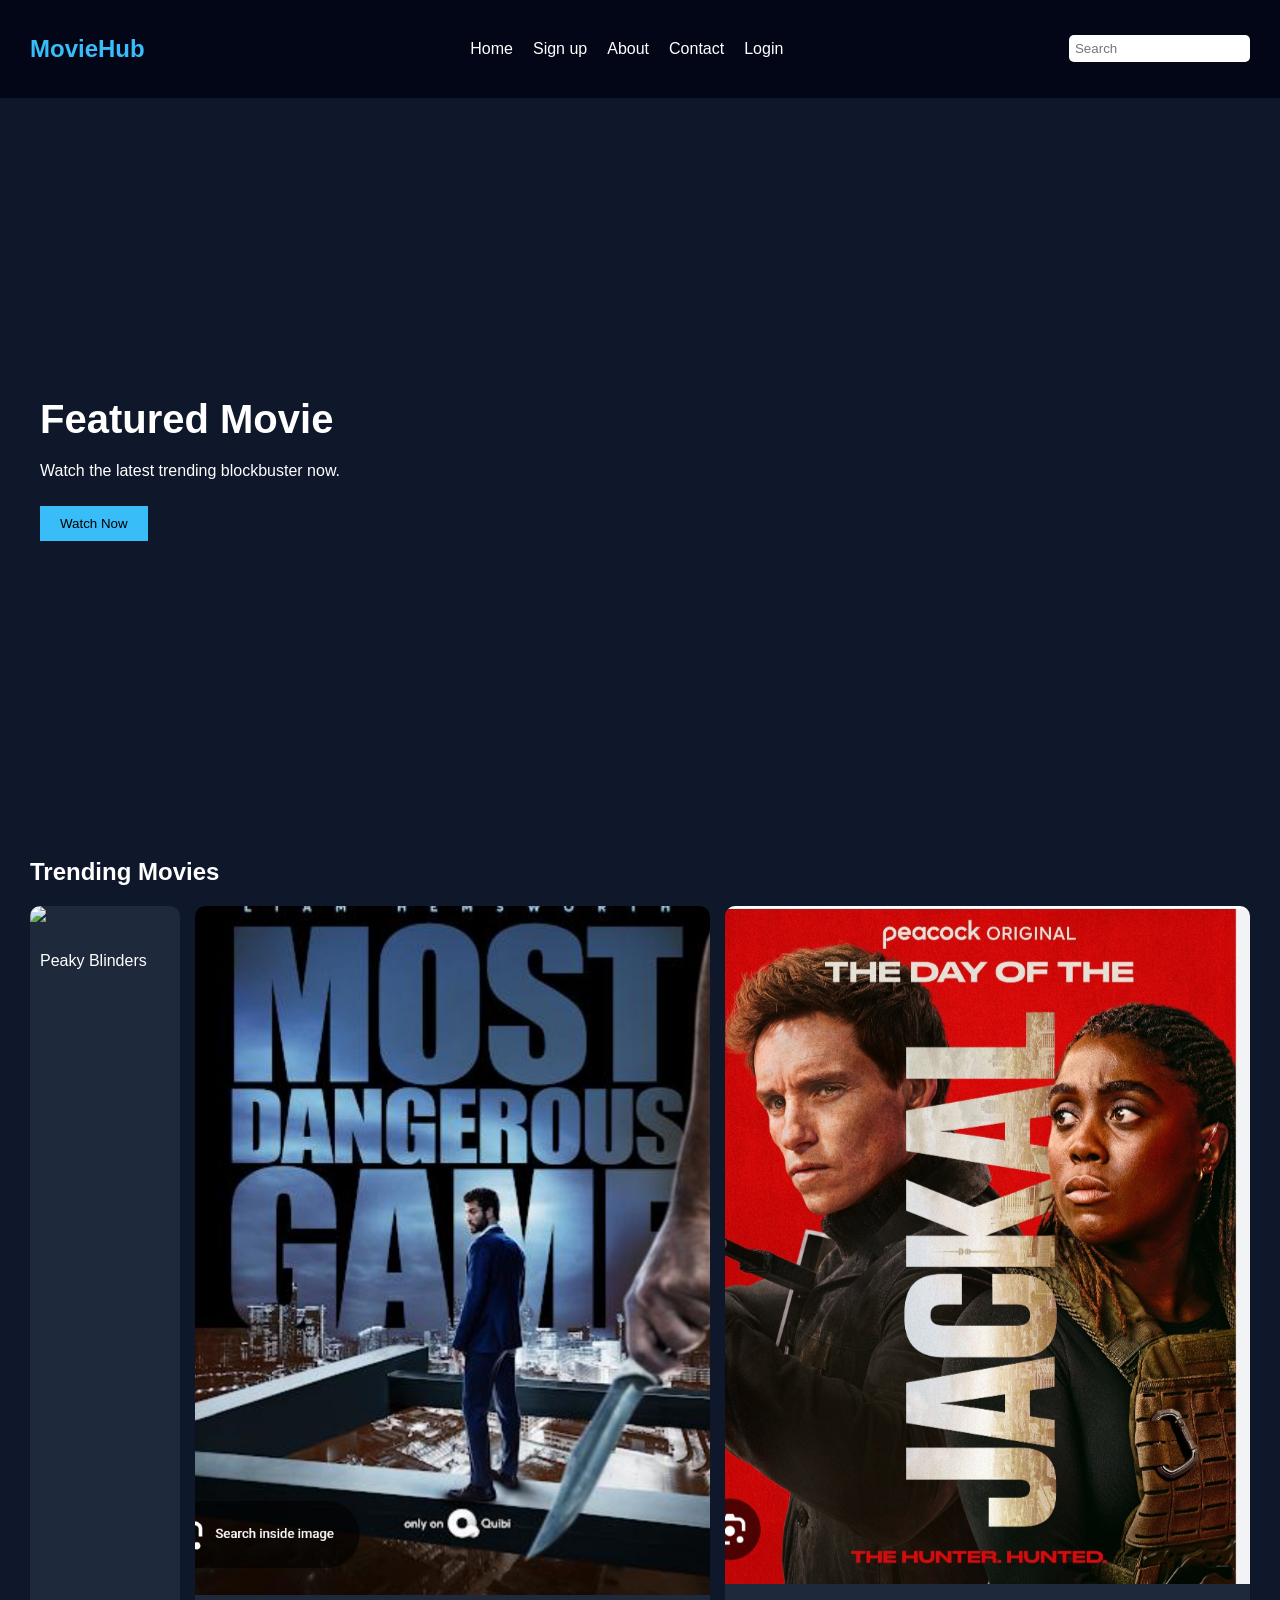
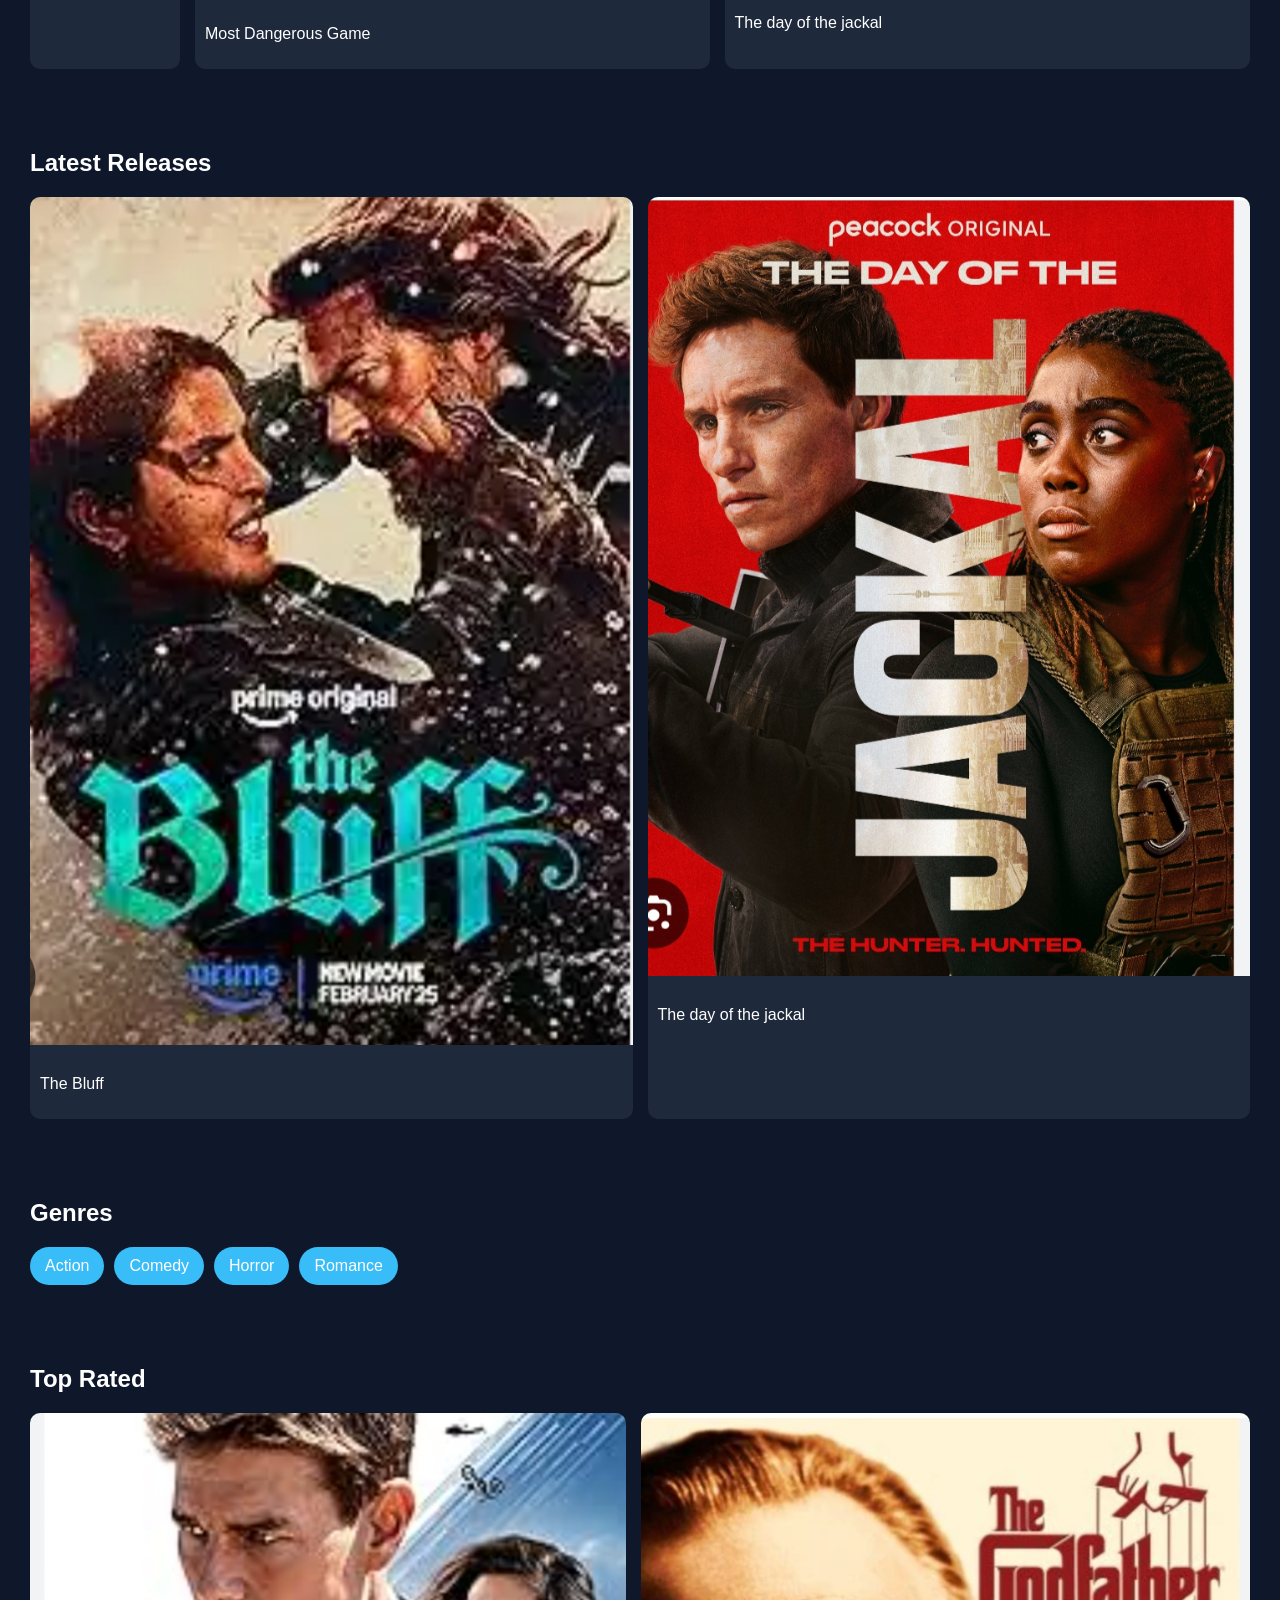
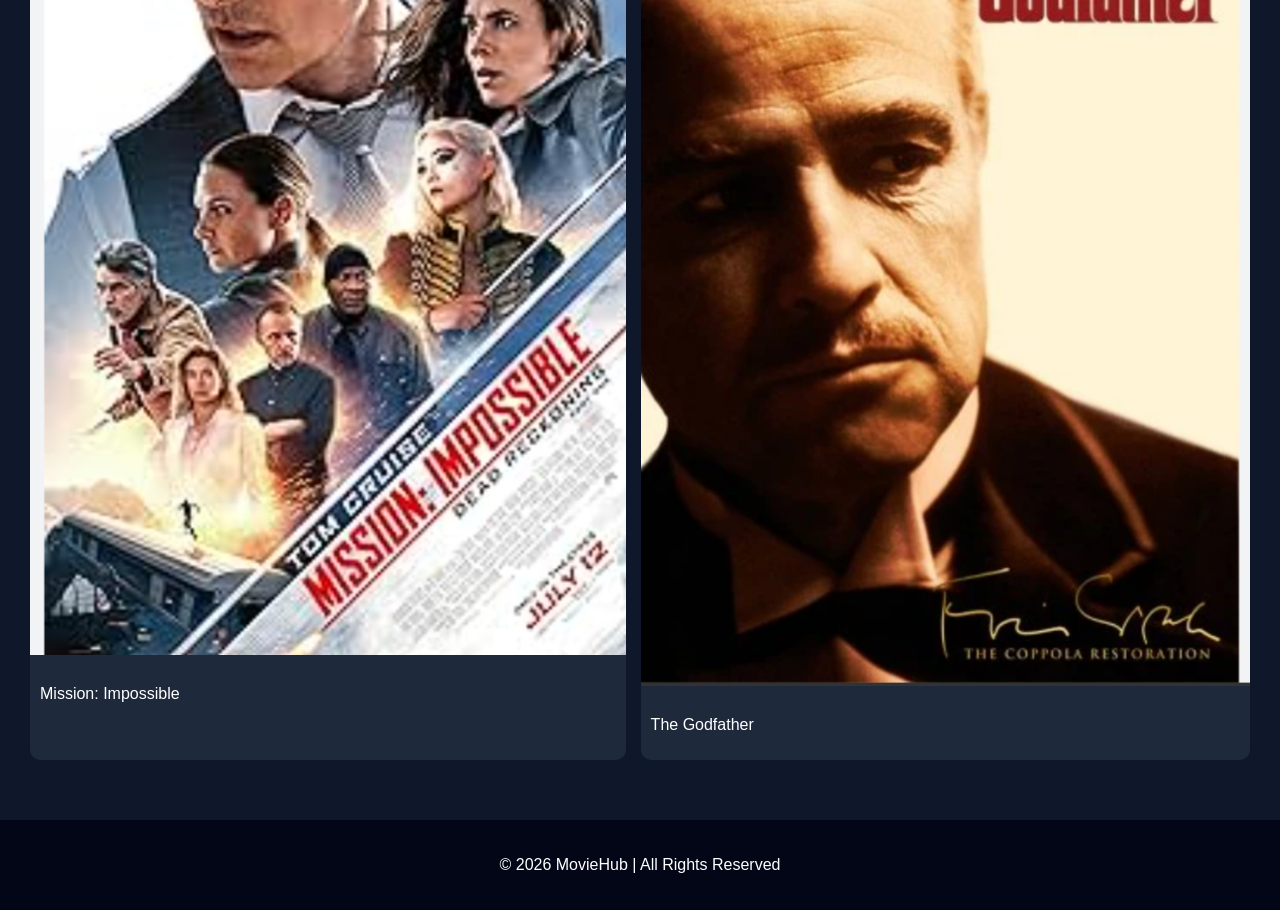
==== home.html @ 3ed5380a "Add files via upload" ====
<!DOCTYPE html>
<html lang="en">
<head>
<meta charset="UTF-8">
<meta name="viewport" content="width=device-width, initial-scale=1.0">
<title>Movie Hub</title>

<style>
body {
    margin: 0;
    font-family: Arial, sans-serif;
    background-color: #0f172a;
    color: white;
}

/* Navbar */
header {
    background: #020617;
}

nav {
    display: flex;
    justify-content: space-between;
    padding: 15px 30px;
    align-items: center;
}

nav h1 {
    color: #38bdf8;
}

nav ul {
    list-style: none;
    display: flex;
    gap: 20px;
}

nav a {
    color: white;
    text-decoration: none;
}

nav input {
    padding: 6px;
    border-radius: 5px;
    border: none;
}

/* Hero Section */
.hero {
    height: 70vh;
    background: url('https://images.unsplash.com/photo-1524985069026-dd778a71c7b4') center/cover no-repeat;
    display: flex;
    align-items: center;
    padding: 40px;
}

.hero-content {
    max-width: 500px;
}

.hero h2 {
    font-size: 40px;
}

.hero button {
    padding: 10px 20px;
    background: #38bdf8;
    border: none;
    cursor: pointer;
    margin-top: 10px;
}

/* Sections */
section {
    padding: 30px;
}

section h2 {
    margin-bottom: 20px;
}

/* Movie Cards */
.movies {
    display: flex;
    gap: 15px;
    overflow-x: auto;
}

article {
    min-width: 150px;
    background: #1e293b;
    border-radius: 10px;
    overflow: hidden;
    transition: transform 0.3s;
}

article:hover {
    transform: scale(1.05);
}

article img {
    width: 100%;
}

article p {
    padding: 10px;
}

/* Genres */
.genres {
    display: flex;
    gap: 10px;
}

.genre {
    padding: 10px 15px;
    background: #38bdf8;
    border-radius: 20px;
    cursor: pointer;
}

/* Footer */
footer {
    background: #020617;
    padding: 20px;
    text-align: center;
    margin-top: 30px;
}
</style>

</head>

<body>

<!-- HEADER -->
<header>
<nav>
    <h1>MovieHub</h1>

    <ul>
        <li><a href="home.html">Home</a></li>
        <li><a href="register.html">Sign up</a></li>
        <li><a href="about.html">About</a></li>
        <li><a href="contact.html">Contact</a></li>
        <li><a href="login.html">Login</a></li>
    </ul>

    <input type="text" placeholder="Search">
</nav>
</header>

<!-- MAIN CONTENT -->
<main>

<!-- HERO -->
<section class="hero">
    <div class="hero-content">
        <h2>Featured Movie</h2>
        <p>Watch the latest trending blockbuster now.</p>
        <a href="watch.html"><button>Watch Now</button></a>
    </div>
</section>

<!-- TRENDING -->
<section>
    <h2>Trending Movies</h2>

    <div class="movies">

        <article>
            <img src="Peaky Blinders.jpeg">
            <p>Peaky Blinders</p>
        </article>

        <article>
            <img src="MDG.jpeg">
            <p>Most Dangerous Game</p>
        </article>

        <article>
            <img src="Jackal.jpeg">
            <p>The day of the jackal</p>
        </article>

    </div>
</section>

<!-- LATEST -->
<section>
    <h2>Latest Releases</h2>

    <div class="movies">

        <article>
            <img src="Bluff.jpeg">
            <p>The Bluff</p>
        </article>

        <article>
            <img src="Jackal.jpeg">
            <p>The day of the jackal</p>
        </article>

    </div>
</section>

<!-- GENRES -->
<section>
    <h2>Genres</h2>

    <div class="genres">
        <div class="genre">Action</div>
        <div class="genre">Comedy</div>
        <div class="genre">Horror</div>
        <div class="genre">Romance</div>
    </div>
</section>

<!-- TOP RATED -->
<section>
    <h2>Top Rated</h2>

    <div class="movies">

        <article>
            <img src="Mission_Impossible.jpeg">
            <p>Mission: Impossible</p>
        </article>

        <article>
            <img src="GodFather.jpeg">
            <p> The Godfather</p>
        </article>

    </div>
</section>

</main>

<!-- FOOTER -->
<footer>
    <p>© 2026 MovieHub | All Rights Reserved</p>
</footer>

</body>
</html>
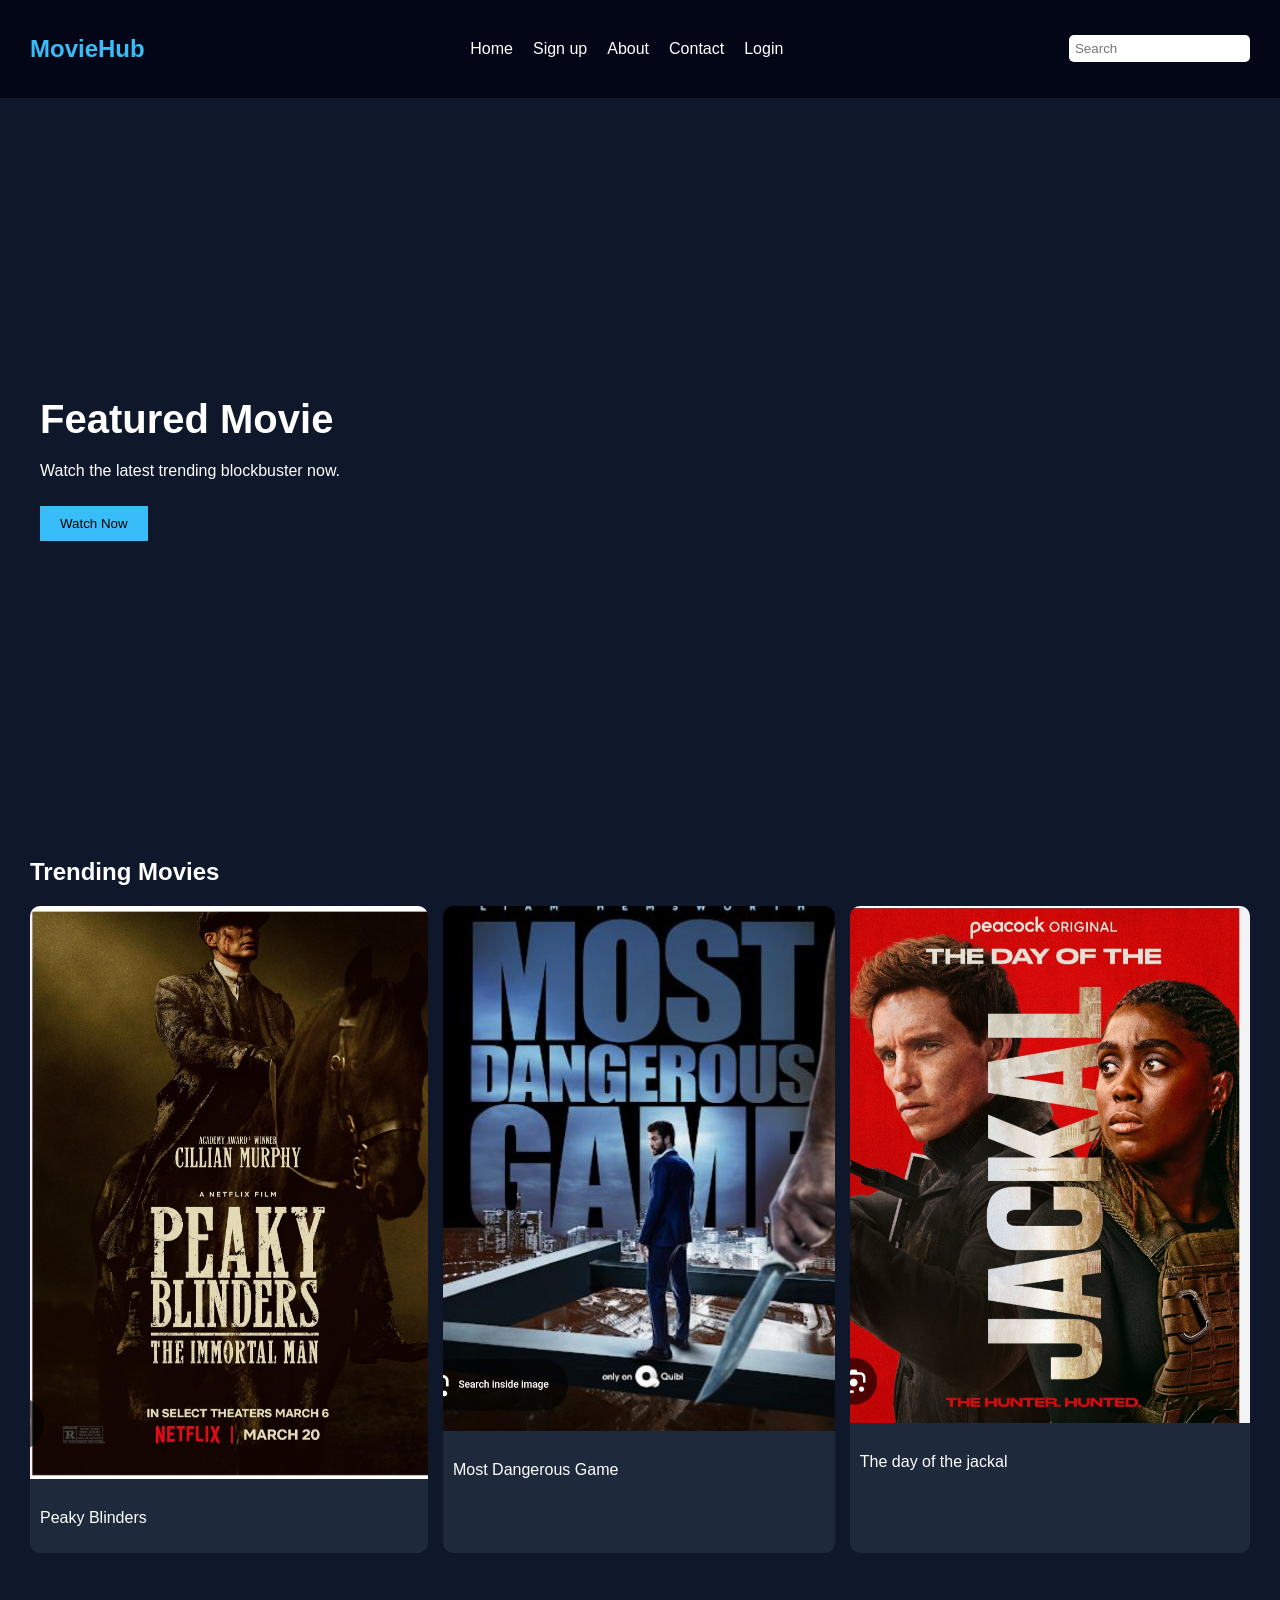
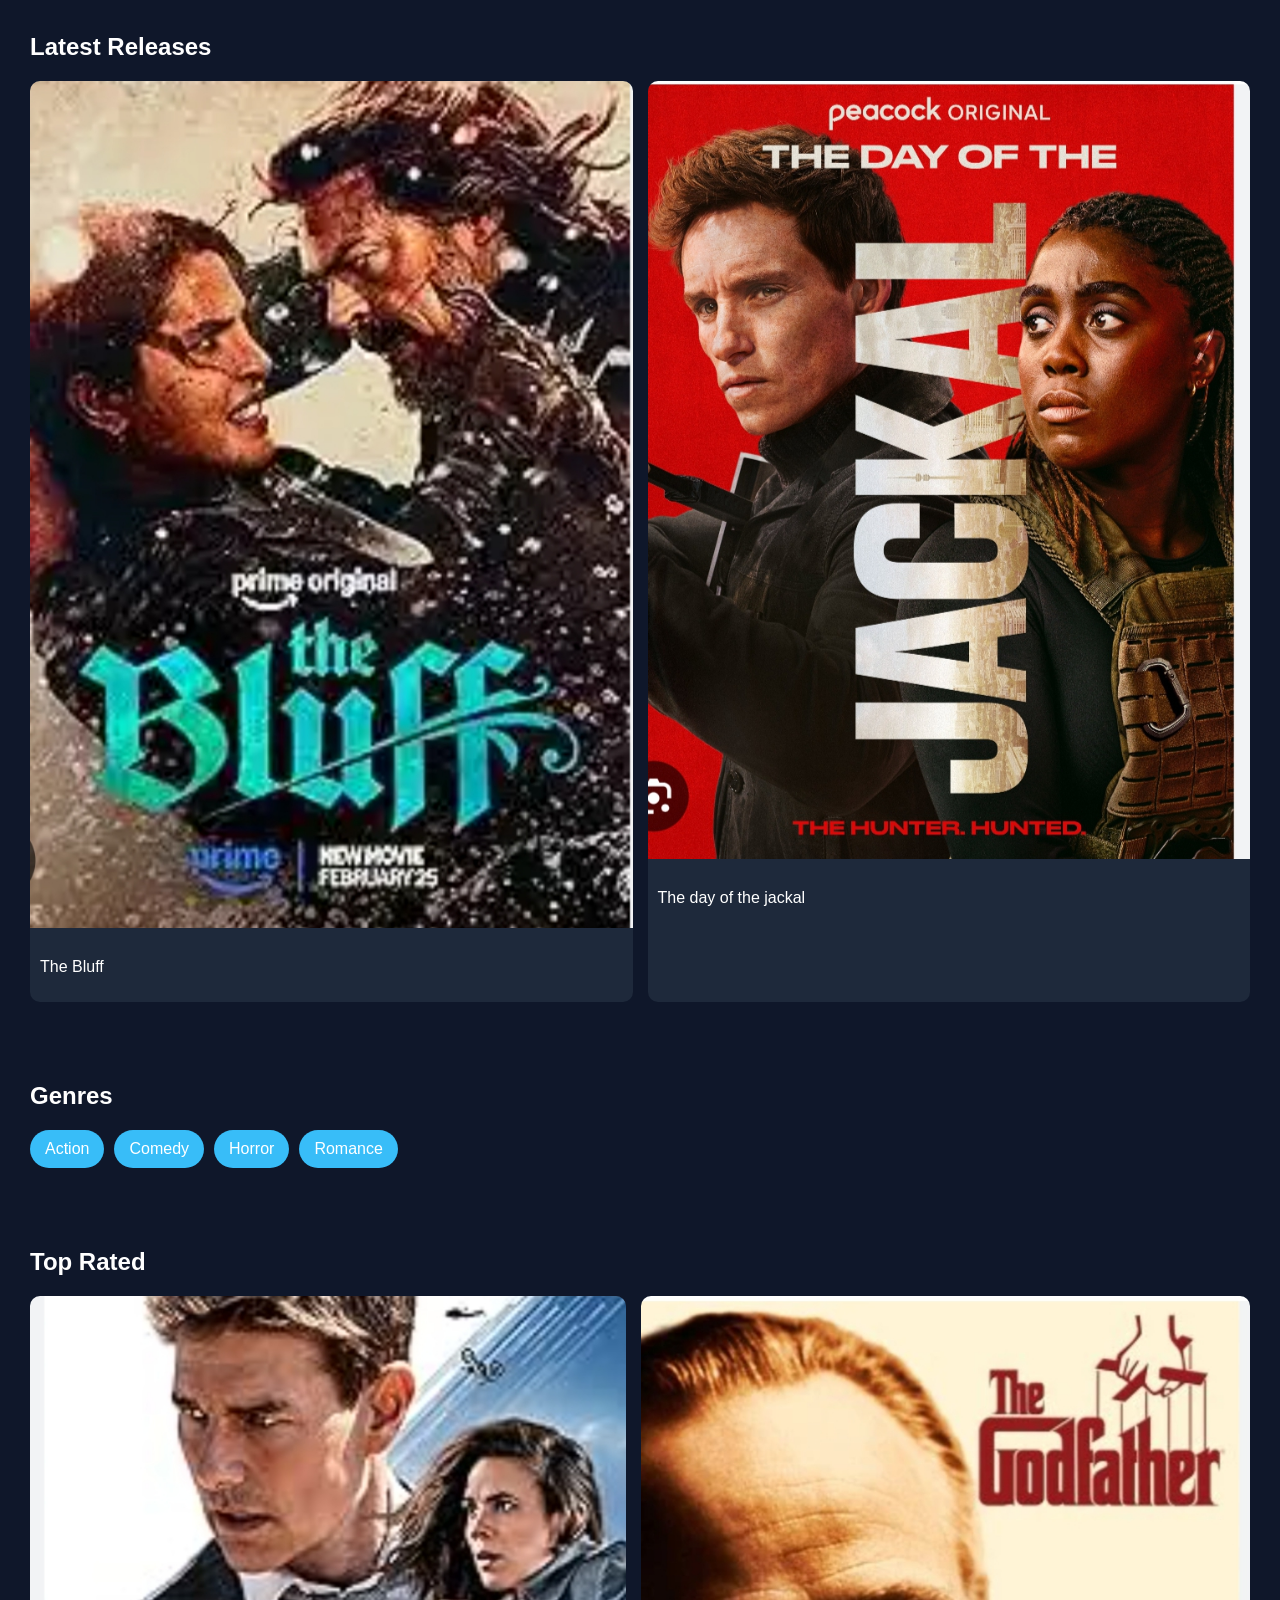
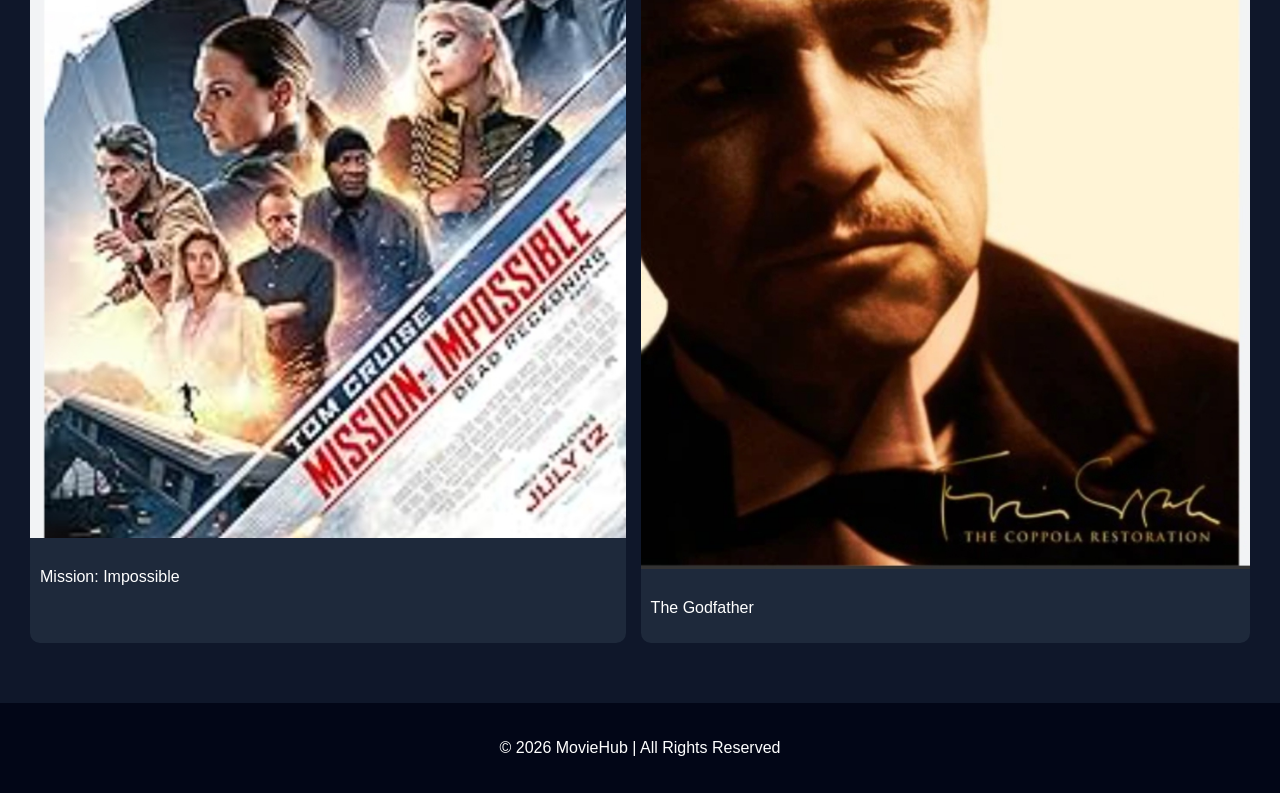
==== commit 56f498d8: "Update home.html" ====
--- a/home.html
+++ b/home.html
@@ -169,7 +169,7 @@
     <div class="movies">
 
         <article>
-            <img src="Peaky Blinders.jpeg">
+            <img src="Peaky blinders.jpeg">
             <p>Peaky Blinders</p>
         </article>
 
@@ -244,4 +244,4 @@
 </footer>
 
 </body>
-</html>+</html>
